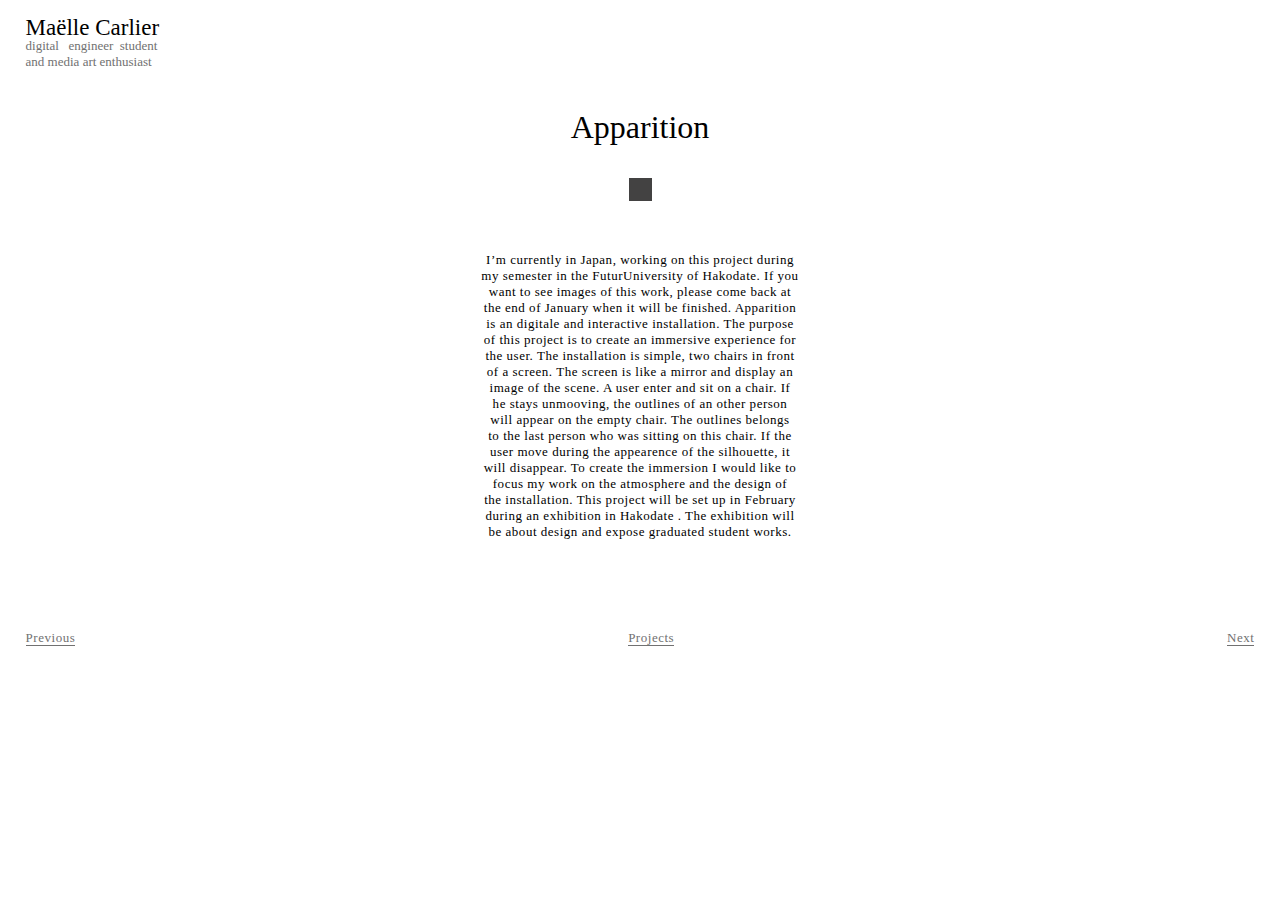
==== apparition.html @ c4e9de40 "add apparition project" ====
<!DOCTYPE html>
<html >
  <head>
    <meta charset="UTF-8">
    <link rel="stylesheet" type="text/css" href="css/style.css" />
    <title>Maëlle Carlier</title>
  </head>
  <body>
    <div class="projects-header">
      <a href="index.html">
        <h1>Maëlle Carlier</h1>
        <h2>
          digital&nbsp&nbsp engineer&nbsp student</br>
          and media  art  enthusiast
        </h2>
      </a>
    </div>
    <h1 class="projects-name">Apparition</h1>
    <div id="square" class="projects-square"></div>

    <p id="apparition-text">I’m currently in Japan, working on this  project  during</br>
      my semester in the FuturUniversity of Hakodate. If you </br>
      want to see images of this work, please come back  at </br>
      the end of January when it will be finished. Apparition</br>
      is an digitale and interactive installation. The purpose</br>
      of this project is to create an immersive experience for</br>
      the user. The installation  is simple, two chairs in front</br>
      of a screen. The  screen is like a  mirror and  display an </br>
      image  of the scene.  A  user enter and sit on a  chair. If </br>
      he stays unmooving, the outlines  of  an  other  person </br>
      will appear on the empty chair.  The  outlines  belongs</br>
      to  the  last person who was sitting on this chair. If  the</br>
      user move during the appearence of the  silhouette,  it</br>
      will disappear. To create the immersion I would like to</br>
      focus my work on the atmosphere  and  the  design of </br>
      the installation. This project will  be set up in February</br>
      during an exhibition in Hakodate . The  exhibition  will </br>
      be about design and expose graduated student works.
      </p>


  </body>
  <footer class="footer-projects">
    <div class="footer-left">
      <a href="apparition.html">Previous</a>
    </div>
    <a href="projects.html">Projects</a>
    <div class="footer-right">
        <a href="">Next</a>
    </div>
  </footer>
</html>
---- css/style.css ----
body, html {
  font-family: 'Source Sans Pro';
  font-weight: lighter;
  padding: 0;
  margin: 0;
  text-align: center;

}
/*FIRST PAGE*/
/*Title*/
.index-header h1{
    font-size: 29px;
    margin-top: 5%;

}
h1 {
  font-family: 'MillerBanner';
  font-weight:lighter;
  margin-bottom: -0.25%;

}

/*Sub-Title*/
h2{
  margin-top: 0%;
  margin-bottom: -1%;
  color: #717171;
  font-weight: lighter;
  font-size: 19px;

}

#title-left{
 margin-left: -200px;
}
#title-right{
  margin-left: 200px;
}
/*Square*/
.index-square{
  margin-top: 5%;
  margin-bottom: 5%;
}
#square {
  margin-left: auto;
  margin-right: auto;
  width: 23px;
  height: 23px;
  background: #434242;
}
/*Body*/
p{
  font-size: 13px;
  letter-spacing: 0.52px;
}

.left{
  color: #717171;
}
.right{
 letter-spacing: 0.6px;
 margin-left: 205px;
}
a{
  color: inherit;
  text-decoration: none;
  border-bottom: 1px solid;
}
/*footer*/
#footer-index{
      margin-top: 8%;
}

/*PROJECTS PAGE*/

.projects-name{
  font-family: 'MillerBanner';
  font-weight:lighter;
}
#projects-image{
    margin-top: 2%;
    width:705px; /* you can use % */
    height: auto;
}

/*PROJECT PAGE SHARE*/
.projects-header{
  text-align: left;
  margin-left: 2%;
  margin-top: 1%;
}
.projects-header h1{
  font-size: 23px;
}
.projects-header h2{
  font-size: 13px;
}

.projects-name{
  margin-top: 4%;
  margin-bottom: 0%;
}
.projects-square{
  margin-top: 2.5%;
}

.footer-projects{
  font-size: 13px;
  letter-spacing: 0.52px;
  color: #717171;
}
.footer-left{
  margin-left: 2%;
  float: left;
}
.footer-right{
  float: right;
  margin-right: 2%;
}

/*APPARITION*/
#apparition-text{
  margin-top: 4%;
  margin-bottom: 7%;
}
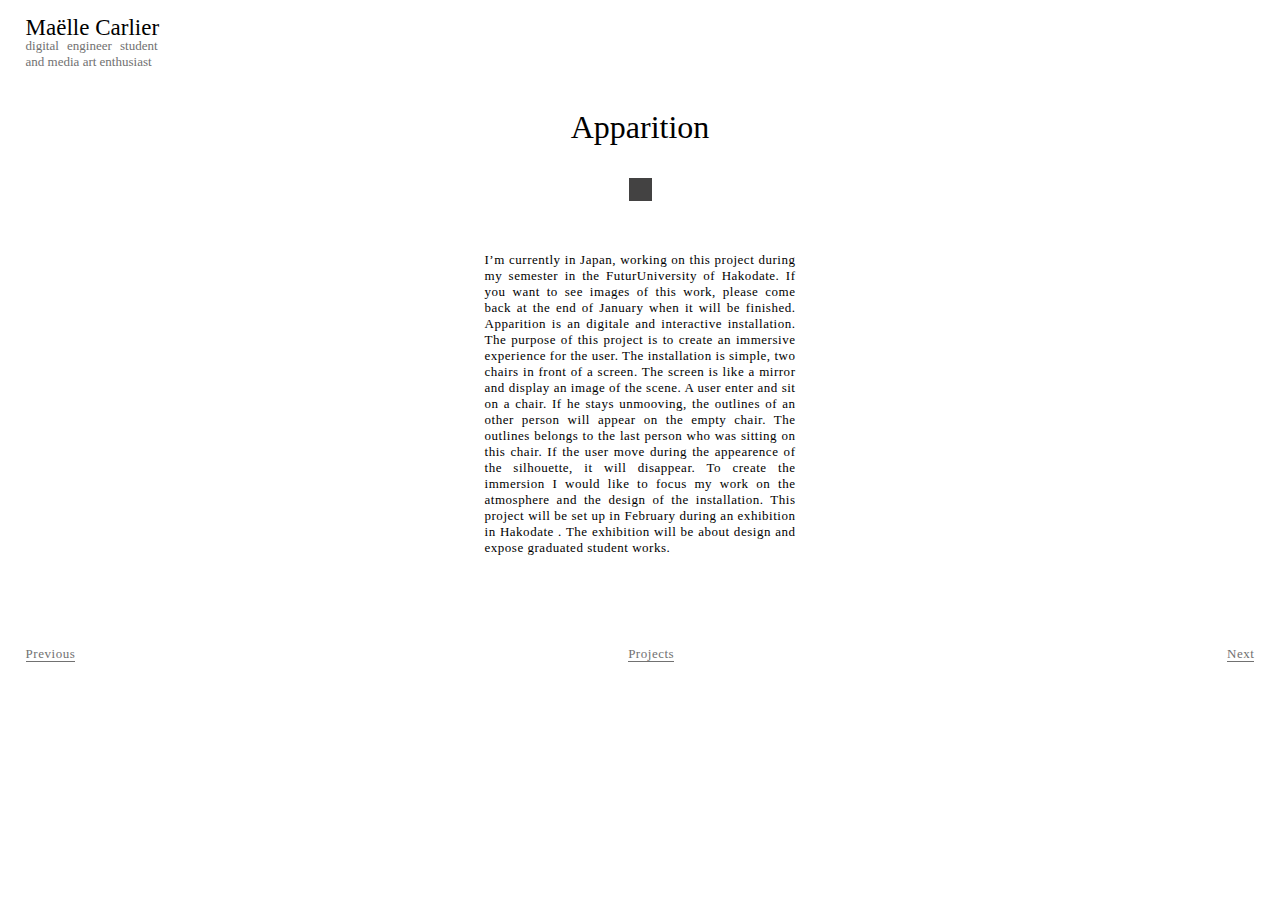
==== commit 20c03e3b: "add firefly project" ====
--- a/apparition.html
+++ b/apparition.html
@@ -10,7 +10,7 @@
       <a href="index.html">
         <h1>Maëlle Carlier</h1>
         <h2>
-          digital&nbsp&nbsp engineer&nbsp student</br>
+          digital engineer student
           and media  art  enthusiast
         </h2>
       </a>
@@ -18,23 +18,23 @@
     <h1 class="projects-name">Apparition</h1>
     <div id="square" class="projects-square"></div>
 
-    <p id="apparition-text">I’m currently in Japan, working on this  project  during</br>
-      my semester in the FuturUniversity of Hakodate. If you </br>
-      want to see images of this work, please come back  at </br>
-      the end of January when it will be finished. Apparition</br>
-      is an digitale and interactive installation. The purpose</br>
-      of this project is to create an immersive experience for</br>
-      the user. The installation  is simple, two chairs in front</br>
-      of a screen. The  screen is like a  mirror and  display an </br>
-      image  of the scene.  A  user enter and sit on a  chair. If </br>
-      he stays unmooving, the outlines  of  an  other  person </br>
-      will appear on the empty chair.  The  outlines  belongs</br>
-      to  the  last person who was sitting on this chair. If  the</br>
-      user move during the appearence of the  silhouette,  it</br>
-      will disappear. To create the immersion I would like to</br>
-      focus my work on the atmosphere  and  the  design of </br>
-      the installation. This project will  be set up in February</br>
-      during an exhibition in Hakodate . The  exhibition  will </br>
+    <p id="apparition-text">I’m currently in Japan, working on this  project  during
+      my semester in the FuturUniversity of Hakodate. If you 
+      want to see images of this work, please come back  at 
+      the end of January when it will be finished. Apparition
+      is an digitale and interactive installation. The purpose
+      of this project is to create an immersive experience for
+      the user. The installation  is simple, two chairs in front
+      of a screen. The  screen is like a  mirror and  display an 
+      image  of the scene.  A  user enter and sit on a  chair. If 
+      he stays unmooving, the outlines  of  an  other  person 
+      will appear on the empty chair.  The  outlines  belongs
+      to  the  last person who was sitting on this chair. If  the
+      user move during the appearence of the  silhouette,  it
+      will disappear. To create the immersion I would like to
+      focus my work on the atmosphere  and  the  design of 
+      the installation. This project will  be set up in February
+      during an exhibition in Hakodate . The  exhibition  will 
       be about design and expose graduated student works.
       </p>
 
--- a/css/style.css
+++ b/css/style.css
@@ -94,6 +94,8 @@
 }
 .projects-header h2{
   font-size: 13px;
+  width: 132px;
+  text-align: justify;
 }
 
 .projects-name{
@@ -120,6 +122,28 @@
 
 /*APPARITION*/
 #apparition-text{
-  margin-top: 4%;
-  margin-bottom: 7%;
+  margin: 4% auto 7% auto;
+  width: 311px;
+  text-align: justify;
 }
+
+/*FIREFLY*/
+.firefly-text{
+  margin: 3% auto 3% auto;
+  width: 342px;
+  text-align: justify;
+}
+
+.firefly-img img{
+  width: 340px;
+  height: auto;
+  margin: 0 11.5px 4% 11.5px;
+}
+
+
+.firefly-img-left{
+
+}
+.firefly-img-right{
+  margin-right: 1%;
+}
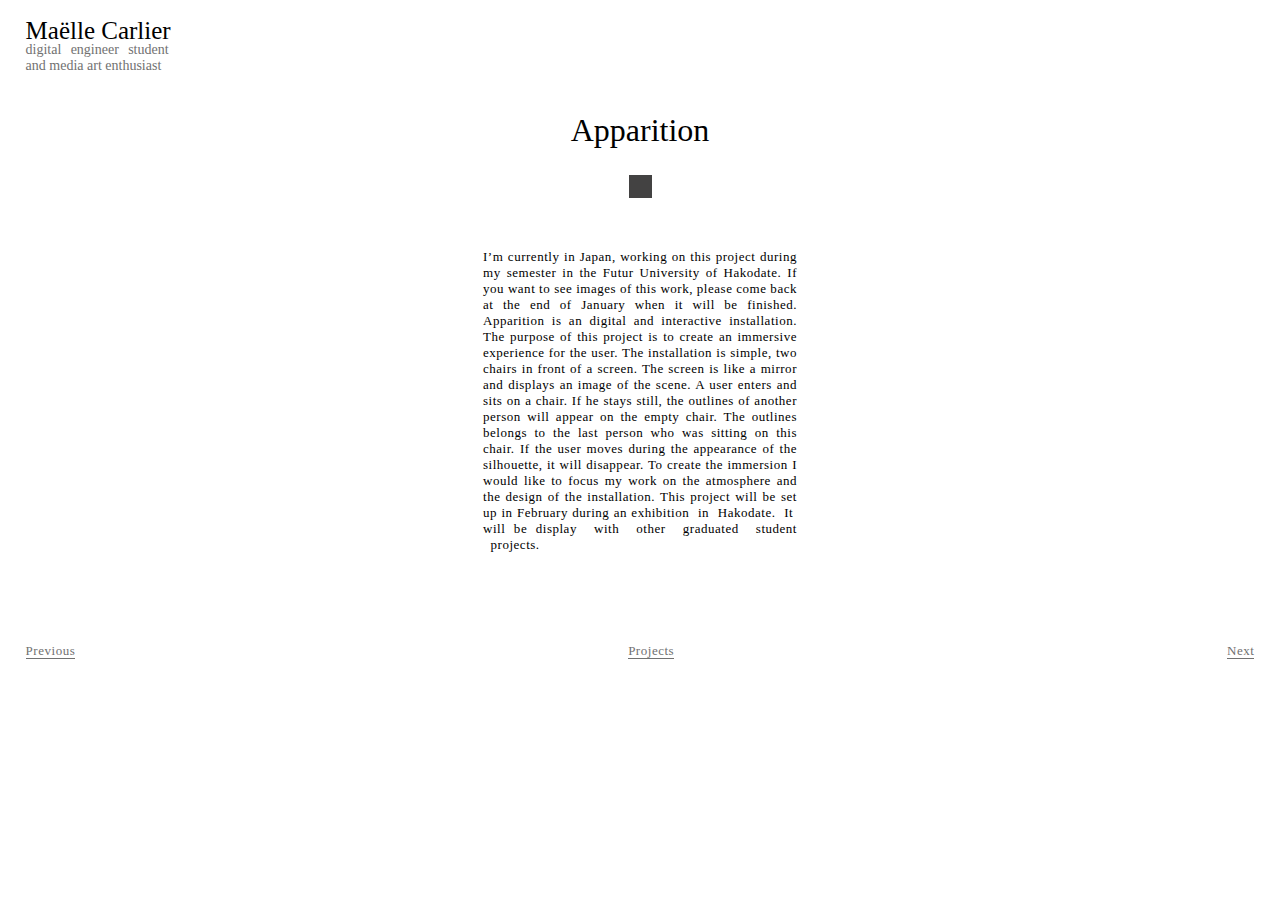
==== commit 6e23038d: "grammar mistakes and change font" ====
--- a/apparition.html
+++ b/apparition.html
@@ -18,35 +18,35 @@
     <h1 class="projects-name">Apparition</h1>
     <div id="square" class="projects-square"></div>
 
-    <p id="apparition-text">I’m currently in Japan, working on this  project  during
-      my semester in the FuturUniversity of Hakodate. If you 
-      want to see images of this work, please come back  at 
+    <p id="apparition-text">
+      I’m currently in Japan, working on this  project  during
+      my semester in the Futur University of Hakodate. If you
+      want to see images of this work, please come back  at
       the end of January when it will be finished. Apparition
-      is an digitale and interactive installation. The purpose
+      is an digital and interactive installation. The ­­purpose
       of this project is to create an immersive experience for
       the user. The installation  is simple, two chairs in front
-      of a screen. The  screen is like a  mirror and  display an 
-      image  of the scene.  A  user enter and sit on a  chair. If 
-      he stays unmooving, the outlines  of  an  other  person 
+      of a screen. The  screen is like a  mirror and  displays an
+      image  of the scene.  A  user enters and sits on a  chair. If
+      he stays still, the outlines  of  another  person
       will appear on the empty chair.  The  outlines  belongs
       to  the  last person who was sitting on this chair. If  the
-      user move during the appearence of the  silhouette,  it
+      user moves during the appearance of the  silhouette,  it
       will disappear. To create the immersion I would like to
-      focus my work on the atmosphere  and  the  design of 
+      focus my work on the atmosphere  and  the  design of
       the installation. This project will  be set up in February
-      during an exhibition in Hakodate . The  exhibition  will 
-      be about design and expose graduated student works.
+      during an exhibition &nbspin &nbspHakodate. &nbspIt&nbsp will be display &nbspwith &nbspother&nbsp graduated&nbsp student &nbsp&nbspprojects.
       </p>
 
 
   </body>
   <footer class="footer-projects">
     <div class="footer-left">
-      <a href="apparition.html">Previous</a>
+      <a href="disparition.html">Previous</a>
     </div>
     <a href="projects.html">Projects</a>
     <div class="footer-right">
-        <a href="">Next</a>
+        <a href="kinect.html">Next</a>
     </div>
   </footer>
 </html>
--- a/css/style.css
+++ b/css/style.css
@@ -1,9 +1,10 @@
 body, html {
   font-family: 'Source Sans Pro';
-  font-weight: lighter;
+  /*font-weight: lighter;*/
   padding: 0;
   margin: 0;
   text-align: center;
+  min-height: 100%;
 
 }
 /*FIRST PAGE*/
@@ -59,7 +60,7 @@
 }
 .right{
  letter-spacing: 0.6px;
- margin-left: 205px;
+ margin-left: 212px;
 }
 a{
   color: inherit;
@@ -88,13 +89,14 @@
   text-align: left;
   margin-left: 2%;
   margin-top: 1%;
+
 }
 .projects-header h1{
-  font-size: 23px;
+  font-size: 25px;
 }
 .projects-header h2{
-  font-size: 13px;
-  width: 132px;
+  font-size: 14px;
+  width: 143px;
   text-align: justify;
 }
 
@@ -103,13 +105,16 @@
   margin-bottom: 0%;
 }
 .projects-square{
-  margin-top: 2.5%;
+  margin-top: 2%;
 }
 
 .footer-projects{
+  /*position: absolute;*/
+  bottom: 10;
   font-size: 13px;
   letter-spacing: 0.52px;
   color: #717171;
+  margin-bottom: 10px;
 }
 .footer-left{
   margin-left: 2%;
@@ -123,12 +128,14 @@
 /*APPARITION*/
 #apparition-text{
   margin: 4% auto 7% auto;
-  width: 311px;
-  text-align: justify;
+  width: 314px;
+  text-align: justify;
+  /*color: #717171;*/
 }
 
 /*FIREFLY*/
 .firefly-text{
+  /*color: #717171;*/
   margin: 3% auto 3% auto;
   width: 342px;
   text-align: justify;
@@ -140,10 +147,93 @@
   margin: 0 11.5px 4% 11.5px;
 }
 
-
-.firefly-img-left{
-
-}
-.firefly-img-right{
-  margin-right: 1%;
-}
+/*PEUR*/
+.peur-text{
+  margin: 3% 0 2% 0;
+}
+.peur-text-left{
+  margin: 0 310px 0 0;
+}
+.peur-text-right{
+  margin: 0 0 0 310px;
+}
+.peur-img img{
+  width: 310px;
+  height: auto;
+  margin: 0 11.5px 2% 11.5px;
+}
+
+/*DISPARITION*/
+.disparition-text{
+  margin: 3% auto 3% auto;
+  width: 380px;
+  text-align: justify;
+}
+.disparition-img img{
+  margin-left: 1%;
+  /*text-align: center;
+  width: 339px;
+  height : auto;*/
+}
+/*PIEDESTAL*/
+.piedestal-text{
+  margin: 3% auto 3% auto;
+  width: 200px;
+  text-align: justify;
+}
+.piedestal-img img{
+width : 300px;
+height: auto;
+margin-bottom: 1%;
+}
+
+/*THOMAS*/
+.thomas-name{
+  font-family: 'MillerBanner';
+  font-weight:lighter;
+}
+.thomas-subname{
+  font-family: 'MillerBanner';
+  font-weight:lighter;
+  color: black;
+  font-size: 23px;
+  margin-bottom: 2.30%;
+}
+.thomas-name{
+  font-family: 'MillerBanner';
+  font-weight:lighter;
+  color: black;
+}
+.thomas-body{
+  margin-left: 255px;
+  margin-top: 3.5%;
+}
+.thomas-text{
+  margin: 0 auto 0 auto;
+  width: 255px;
+  text-align: justify;
+}
+.thomas-img img{
+  margin: 3% auto 8% auto;
+  width : 255px;
+  height: auto;
+}
+
+/*KINECT*/
+
+.kinect-text {
+  margin: 0 auto -15px auto;
+  width : 290px;
+  text-align: justify;
+
+}
+.kinect-gif img{
+  margin: 4% 0 3% 0;
+  width : 450px;
+  height: auto;
+}
+.kinect-img img{
+  margin-left: 89px;
+  width : 600px;
+  height: auto;
+}
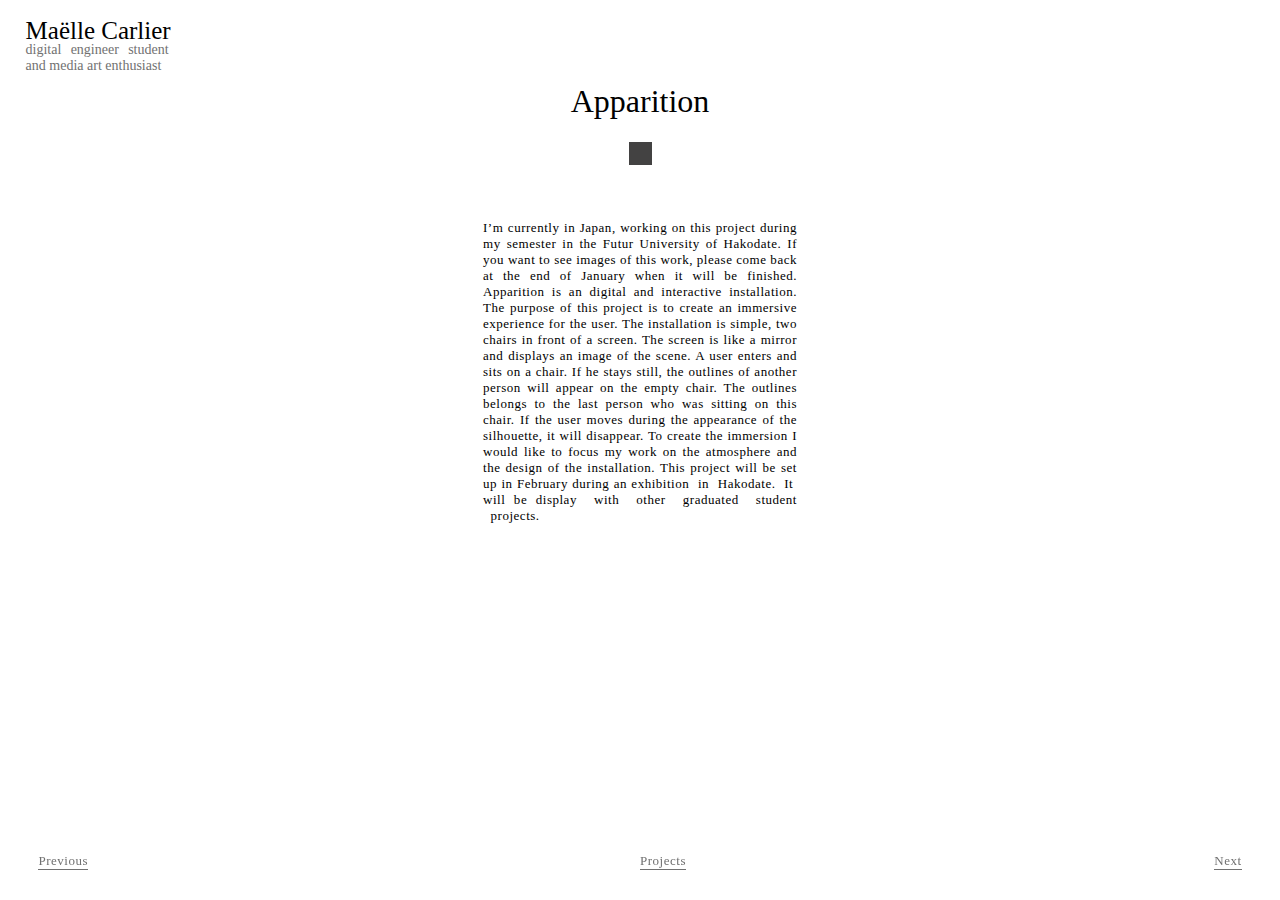
==== commit b38a0241: "Add animations and try to update footer" ====
--- a/apparition.html
+++ b/apparition.html
@@ -3,11 +3,14 @@
   <head>
     <meta charset="UTF-8">
     <link rel="stylesheet" type="text/css" href="css/style.css" />
-    <title>Maëlle Carlier</title>
-  </head>
+    <script src="http://ajax.googleapis.com/ajax/libs/jquery/1.7.1/jquery.min.js" type="text/javascript"></script>
+    <script type="text/javascript" src="js/index.js"></script>
+    <link rel="icon" type="image/icon" href="img/favicon.ico" />
+    <!--[if IE]><link rel="shortcut icon" type="image/x-icon" href="img/favicon.ico" /><![endif]-->
+    <title>Maëlle Carlier | Apparition</title>  </head>
   <body>
     <div class="projects-header">
-      <a href="index.html">
+      <a href="index.html" class="fadelink">
         <h1>Maëlle Carlier</h1>
         <h2>
           digital engineer student
@@ -41,12 +44,8 @@
 
   </body>
   <footer class="footer-projects">
-    <div class="footer-left">
-      <a href="disparition.html">Previous</a>
-    </div>
-    <a href="projects.html">Projects</a>
-    <div class="footer-right">
-        <a href="kinect.html">Next</a>
-    </div>
+    <a class="footer-left" href="disparition.html">Previous</a>
+    <a class="footer-middle fadelink"href="projects.html">Projects</a>
+    <a class="footer-right" href="kinect.html">Next</a>
   </footer>
 </html>
--- a/css/style.css
+++ b/css/style.css
@@ -1,6 +1,6 @@
 body, html {
   font-family: 'Source Sans Pro';
-  /*font-weight: lighter;*/
+  font-weight: lighter;
   padding: 0;
   margin: 0;
   text-align: center;
@@ -42,13 +42,38 @@
   margin-top: 5%;
   margin-bottom: 5%;
 }
-#square {
+/*#square {
   margin-left: auto;
   margin-right: auto;
   width: 23px;
   height: 23px;
   background: #434242;
-}
+}*/
+
+#square {
+  /*margin-top: 5%;
+  margin-bottom: 5%;*/
+  display: inline-block;
+  width: 23px;
+  height: 23px;
+  position: relative;
+  background: #434242;
+  top: 50%;
+}
+
+
+.rotate{
+  animation: loader 2s;
+}
+@keyframes loader {
+  0% {
+    transform: rotate(0deg);
+  }
+  100% {
+    transform: rotate(360deg);
+  }
+}
+
 /*Body*/
 p{
   font-size: 13px;
@@ -80,7 +105,7 @@
 }
 #projects-image{
     margin-top: 2%;
-    width:705px; /* you can use % */
+    width:705px;
     height: auto;
 }
 
@@ -100,29 +125,40 @@
   text-align: justify;
 }
 
-.projects-name{
+.projects-title{
+  border-bottom: 0px solid;
   margin-top: 4%;
   margin-bottom: 0%;
 }
+.projects-title:hover{
+  border-bottom: 1px solid;
+
+}
+
 .projects-square{
   margin-top: 2%;
 }
 
 .footer-projects{
-  /*position: absolute;*/
-  bottom: 10;
   font-size: 13px;
   letter-spacing: 0.52px;
   color: #717171;
   margin-bottom: 10px;
 }
 .footer-left{
-  margin-left: 2%;
-  float: left;
+  position:fixed;
+  bottom: 30px;
+  left: 3%;
+}
+.footer-middle{
+  position: fixed;
+  bottom : 30px;
+  /*margin-bottom: 30px;*/
 }
 .footer-right{
-  float: right;
-  margin-right: 2%;
+  position:fixed;
+  bottom: 30px;
+  right: 3%;
 }
 
 /*APPARITION*/
@@ -170,7 +206,7 @@
   text-align: justify;
 }
 .disparition-img img{
-  margin-left: 1%;
+  margin: 0 0 3% 1%;
   /*text-align: center;
   width: 339px;
   height : auto;*/
@@ -237,3 +273,6 @@
   width : 600px;
   height: auto;
 }
+.kinect-bottom{
+  margin-bottom: 3%;
+}
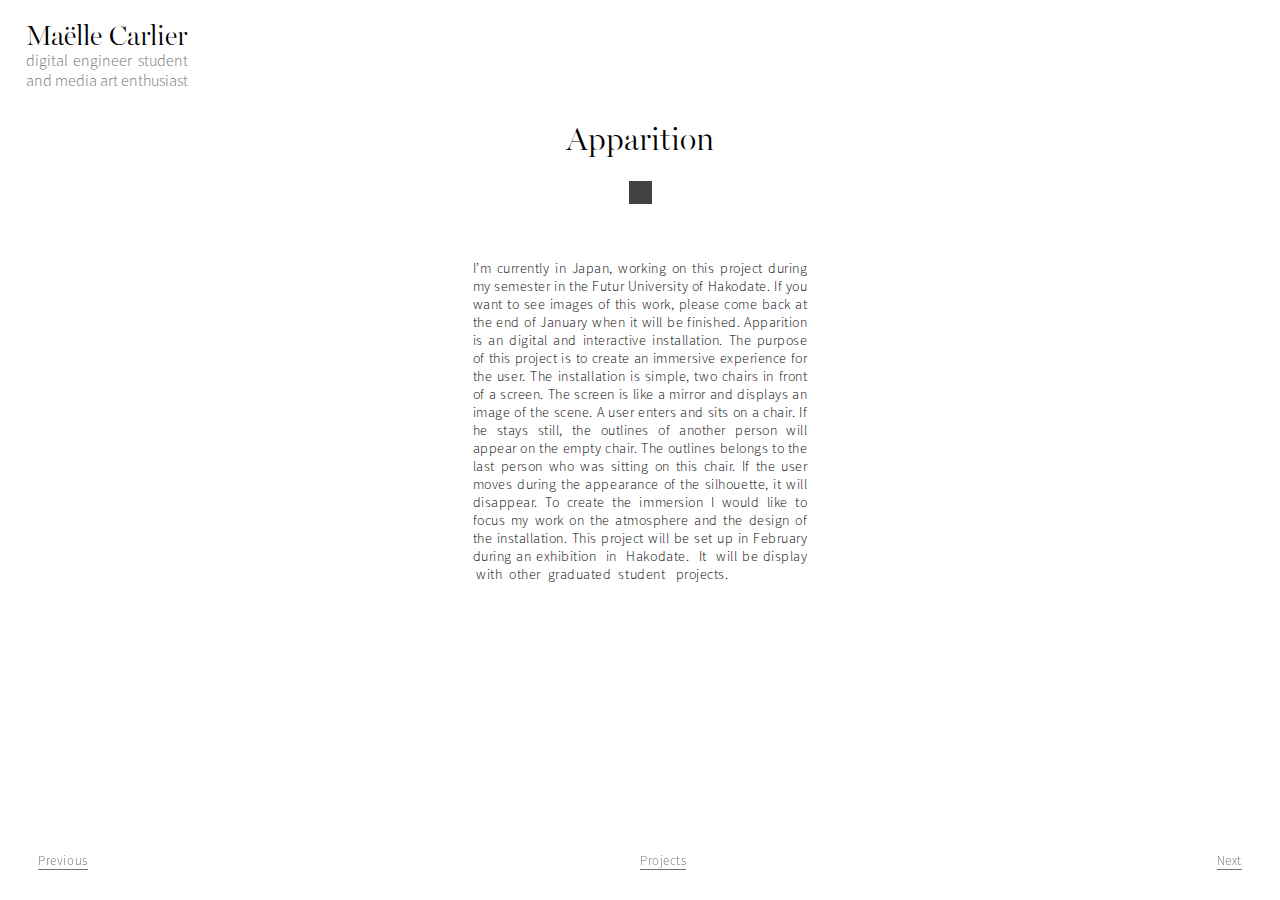
==== commit 6c4513f1: "add responsive" ====
--- a/apparition.html
+++ b/apparition.html
@@ -2,6 +2,7 @@
 <html >
   <head>
     <meta charset="UTF-8">
+    <meta name="viewport" content="width=device-width, initial-scale=1, maximum-scale=1, user-scalable=no">
     <link rel="stylesheet" type="text/css" href="css/style.css" />
     <script src="http://ajax.googleapis.com/ajax/libs/jquery/1.7.1/jquery.min.js" type="text/javascript"></script>
     <script type="text/javascript" src="js/index.js"></script>
--- a/css/style.css
+++ b/css/style.css
@@ -1,5 +1,14 @@
+@font-face {
+    font-family: 'millerbannerlight';
+    src : url('millerbanner.otf');
+}
+@font-face {
+    font-family: 'sourceSans';
+    src : url('SourceSansPro-Light.otf');
+}
+
 body, html {
-  font-family: 'Source Sans Pro';
+  font-family: 'sourceSans';
   font-weight: lighter;
   padding: 0;
   margin: 0;
@@ -7,18 +16,18 @@
   min-height: 100%;
 
 }
-/*FIRST PAGE*/
+/*ST PAGE*/
 /*Title*/
 .index-header h1{
     font-size: 29px;
     margin-top: 5%;
-
-}
+}
+
+
 h1 {
-  font-family: 'MillerBanner';
-  font-weight:lighter;
+  font-family: 'millerbannerlight';
+  font-weight: lighter;
   margin-bottom: -0.25%;
-
 }
 
 /*Sub-Title*/
@@ -30,29 +39,24 @@
   font-size: 19px;
 
 }
-
-#title-left{
- margin-left: -200px;
-}
-#title-right{
-  margin-left: 200px;
-}
+/*@media screen and (min-width: 200px) and (max-width: 640px) {*/
+@media only screen and (min-width: 600px){
+  #title-left{
+   margin-left: -200px;
+  }
+  #title-right{
+    margin-left: 200px;
+  }
+}
+
 /*Square*/
 .index-square{
   margin-top: 5%;
   margin-bottom: 5%;
 }
-/*#square {
-  margin-left: auto;
-  margin-right: auto;
-  width: 23px;
-  height: 23px;
-  background: #434242;
-}*/
 
 #square {
-  /*margin-top: 5%;
-  margin-bottom: 5%;*/
+
   display: inline-block;
   width: 23px;
   height: 23px;
@@ -76,7 +80,7 @@
 
 /*Body*/
 p{
-  font-size: 13px;
+  font-size: 14px;
   letter-spacing: 0.52px;
 }
 
@@ -87,6 +91,25 @@
  letter-spacing: 0.6px;
  margin-left: 212px;
 }
+@media only screen and (max-width: 600px){
+  p{
+    font-size: 14px;
+  }
+  .left{
+    width:250px;
+    text-align: justify;
+    margin-top: 10%;
+    margin-left: auto;
+    margin-right: auto;
+  }
+  .right{
+   width:250px;
+   text-align: justify;
+   margin-left: auto;
+   margin-top: 1%;
+  }
+}
+
 a{
   color: inherit;
   text-decoration: none;
@@ -100,40 +123,72 @@
 /*PROJECTS PAGE*/
 
 .projects-name{
-  font-family: 'MillerBanner';
+  font-family: 'millerbannerlight';
   font-weight:lighter;
-}
-#projects-image{
-    margin-top: 2%;
+  margin-top: 3.4%;
+}
+
+ul{
+list-style-type: none;
+}
+li{
+  display: inline;
+
+}
+@media only screen and (max-width: 770px){
+  ul{
+  list-style-type: none;
+  text-align: center;;
+  padding: 0 0 0 0;
+  }
+  li{
+    display: list-item;
+  }
+}
+
+.projects-image{
     width:705px;
     height: auto;
 }
 
-/*PROJECT PAGE SHARE*/
+/*PROJECT PAGE SHARED*/
 .projects-header{
   text-align: left;
   margin-left: 2%;
   margin-top: 1%;
-
-}
+}
+
 .projects-header h1{
-  font-size: 25px;
+  font-size: 28px;
 }
 .projects-header h2{
-  font-size: 14px;
-  width: 143px;
-  text-align: justify;
+  font-size: 16px;
+  width: 162px;
+  text-align: justify;
+}
+@media only screen and (max-width: 700px){
+  .projects-header{
+    text-align: center;
+    margin-left: 0%;
+    margin-top: 1%;
+    margin-bottom: 2%;
+  }
+  .projects-header h2{
+    margin-left: auto;
+    margin-right: auto;
+  }
 }
 
 .projects-title{
+  font-size: 17px;
   border-bottom: 0px solid;
   margin-top: 4%;
   margin-bottom: 0%;
 }
 .projects-title:hover{
   border-bottom: 1px solid;
-
-}
+}
+
 
 .projects-square{
   margin-top: 2%;
@@ -153,34 +208,83 @@
 .footer-middle{
   position: fixed;
   bottom : 30px;
-  /*margin-bottom: 30px;*/
+}
+
+.footer-middle-scroll{
+  /*position: static;
+  margin-top : -40%;*/
+  margin-bottom: 5%;
+}
+.footer-projects-scroll{
+  font-size: 13px;
+  letter-spacing: 0.52px;
+  color: #717171;
+  margin-bottom: 40px;
 }
 .footer-right{
   position:fixed;
   bottom: 30px;
   right: 3%;
 }
-
+@media only screen and (max-width: 768px){
+
+  .footer-left{
+    float: left;
+    left: 3%;
+  }
+  .footer-middle{
+    position: relative;
+    bottom: 20px;
+  }
+  .footer-right{
+
+    float: right;
+    right: 3%;
+  }
+
+}
 /*APPARITION*/
 #apparition-text{
   margin: 4% auto 7% auto;
-  width: 314px;
-  text-align: justify;
-  /*color: #717171;*/
+  width: 335px;
+  text-align: justify;
+}
+@media only screen and (max-width: 320px){
+  #apparition-text{
+    margin-bottom: 20%;
+    width: 250px;
+    text-align: justify;
+  }
 }
 
 /*FIREFLY*/
 .firefly-text{
-  /*color: #717171;*/
   margin: 3% auto 3% auto;
-  width: 342px;
+  width: 350px;
   text-align: justify;
 }
 
 .firefly-img img{
-  width: 340px;
-  height: auto;
+
   margin: 0 11.5px 4% 11.5px;
+}
+@media only screen and (max-width: 768px){
+  .firefly-img img{
+    margin-bottom: 10%;
+  }
+}
+@media only screen and (max-width: 320px){
+  .firefly-text{
+    width: 250px;
+    margin: 3% auto 3% auto;
+
+  }
+  .firefly-img img{
+    width: 300px;
+    height: auto;
+    margin-bottom: 25%;
+  }
+
 }
 
 /*PEUR*/
@@ -194,11 +298,30 @@
   margin: 0 0 0 310px;
 }
 .peur-img img{
-  width: 310px;
+  width: 320px;
   height: auto;
   margin: 0 11.5px 2% 11.5px;
 }
-
+@media only screen and (max-width: 768px){
+  .peur-img {
+    margin-bottom: 5%;
+  }
+}
+@media only screen and (max-width: 700px){
+  .peur-text-left{
+    margin: 5% 0 0 0;
+  }
+  .peur-text-right{
+    margin: 0 0 5% 0;
+  }
+}
+@media only screen and (max-width: 320px){
+  .peur-img img{
+    width: 250px;
+    height: auto;
+    margin: 0 11.5px 2% 11.5px;
+  }
+}
 /*DISPARITION*/
 .disparition-text{
   margin: 3% auto 3% auto;
@@ -207,14 +330,24 @@
 }
 .disparition-img img{
   margin: 0 0 3% 1%;
-  /*text-align: center;
-  width: 339px;
-  height : auto;*/
+  width: 495px;
+}
+@media only screen and (max-width: 606px){
+  .disparition-text{
+    margin: 3% auto 3% auto;
+    width: 250px;
+    text-align: justify;
+  }
+
+  .disparition-img img{
+    width: 320px;
+    height: auto;
+  }
 }
 /*PIEDESTAL*/
 .piedestal-text{
   margin: 3% auto 3% auto;
-  width: 200px;
+  width: 206px;
   text-align: justify;
 }
 .piedestal-img img{
@@ -222,21 +355,26 @@
 height: auto;
 margin-bottom: 1%;
 }
+@media only screen and (max-width: 768px){
+.piedestal-img img{
+  margin-bottom: 10%;
+}
+}
 
 /*THOMAS*/
 .thomas-name{
-  font-family: 'MillerBanner';
+  font-family: 'millerbannerlight';
   font-weight:lighter;
 }
 .thomas-subname{
-  font-family: 'MillerBanner';
+  font-family: 'millerbannerlight';
   font-weight:lighter;
   color: black;
   font-size: 23px;
   margin-bottom: 2.30%;
 }
 .thomas-name{
-  font-family: 'MillerBanner';
+  font-family: 'millerbannerlight';
   font-weight:lighter;
   color: black;
 }
@@ -254,7 +392,12 @@
   width : 255px;
   height: auto;
 }
-
+@media only screen and (max-width: 700px){
+  .thomas-body{
+    margin-left: auto;
+    margin-top: 3.5%;
+  }
+}
 /*KINECT*/
 
 .kinect-text {
@@ -269,7 +412,7 @@
   height: auto;
 }
 .kinect-img img{
-  margin-left: 89px;
+  margin-left: 110px;
   width : 600px;
   height: auto;
 }
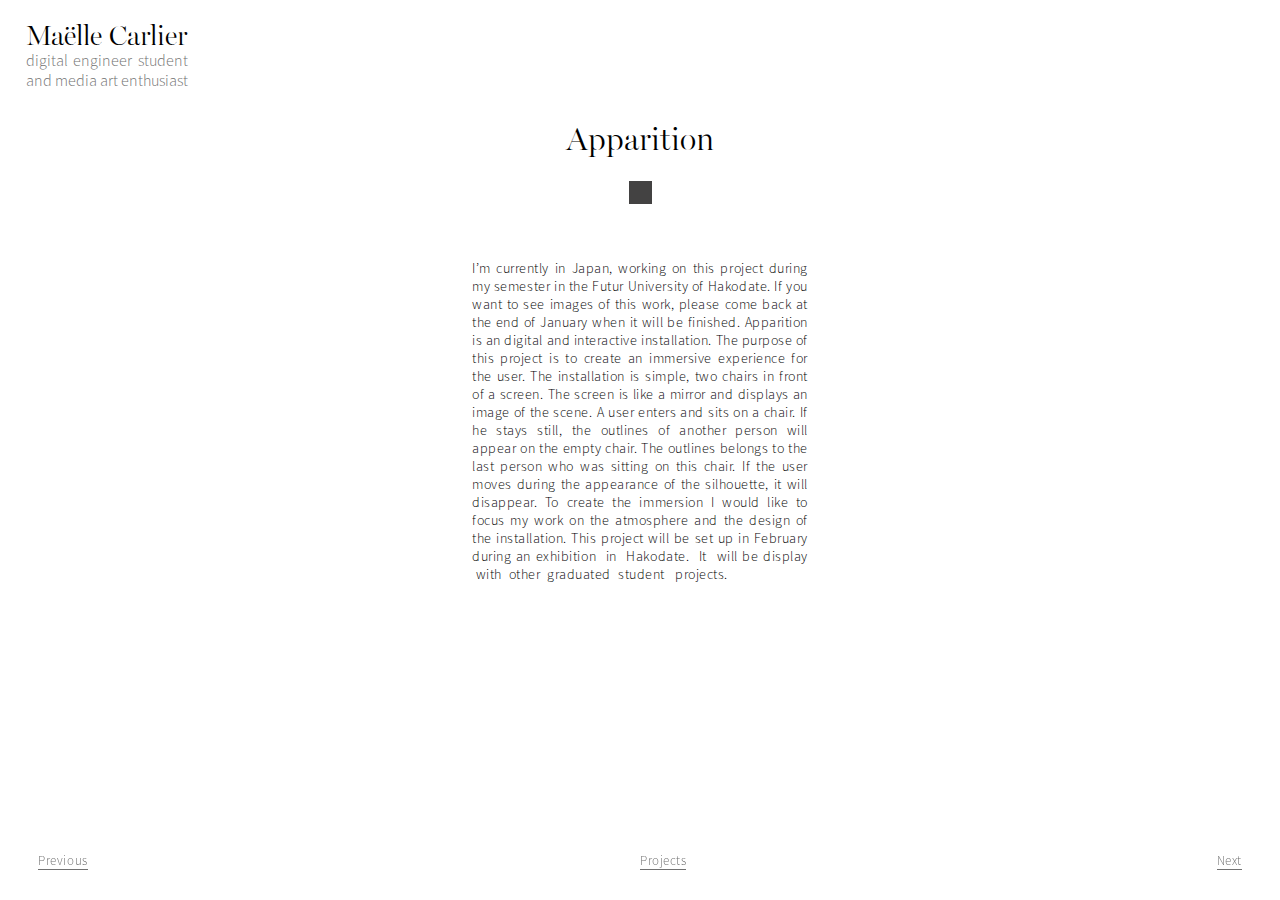
==== commit ab729c02: "add fade link" ====
--- a/apparition.html
+++ b/apparition.html
@@ -45,8 +45,8 @@
 
   </body>
   <footer class="footer-projects">
-    <a class="footer-left" href="disparition.html">Previous</a>
+    <a class="footer-left fadelink" href="disparition.html">Previous</a>
     <a class="footer-middle fadelink"href="projects.html">Projects</a>
-    <a class="footer-right" href="kinect.html">Next</a>
+    <a class="footer-right fadelink" href="kinect.html">Next</a>
   </footer>
 </html>
--- a/css/style.css
+++ b/css/style.css
@@ -246,7 +246,7 @@
 /*APPARITION*/
 #apparition-text{
   margin: 4% auto 7% auto;
-  width: 335px;
+  width: 336px;
   text-align: justify;
 }
 @media only screen and (max-width: 320px){
@@ -419,3 +419,25 @@
 .kinect-bottom{
   margin-bottom: 3%;
 }
+
+@media only screen and (max-width: 700px){
+  .kinect-img img{
+    margin-left: 0px;
+    width : 500px;
+    height: auto;
+  }
+
+}
+@media only screen and (max-width: 500px){
+  .kinect-img img{
+    margin-left: 0px;
+    width : 320px;
+    height: auto;
+  }
+  .kinect-gif img{
+    margin: 4% 0 3% 0;
+    width : 320px;
+    height: auto;
+  }
+
+}
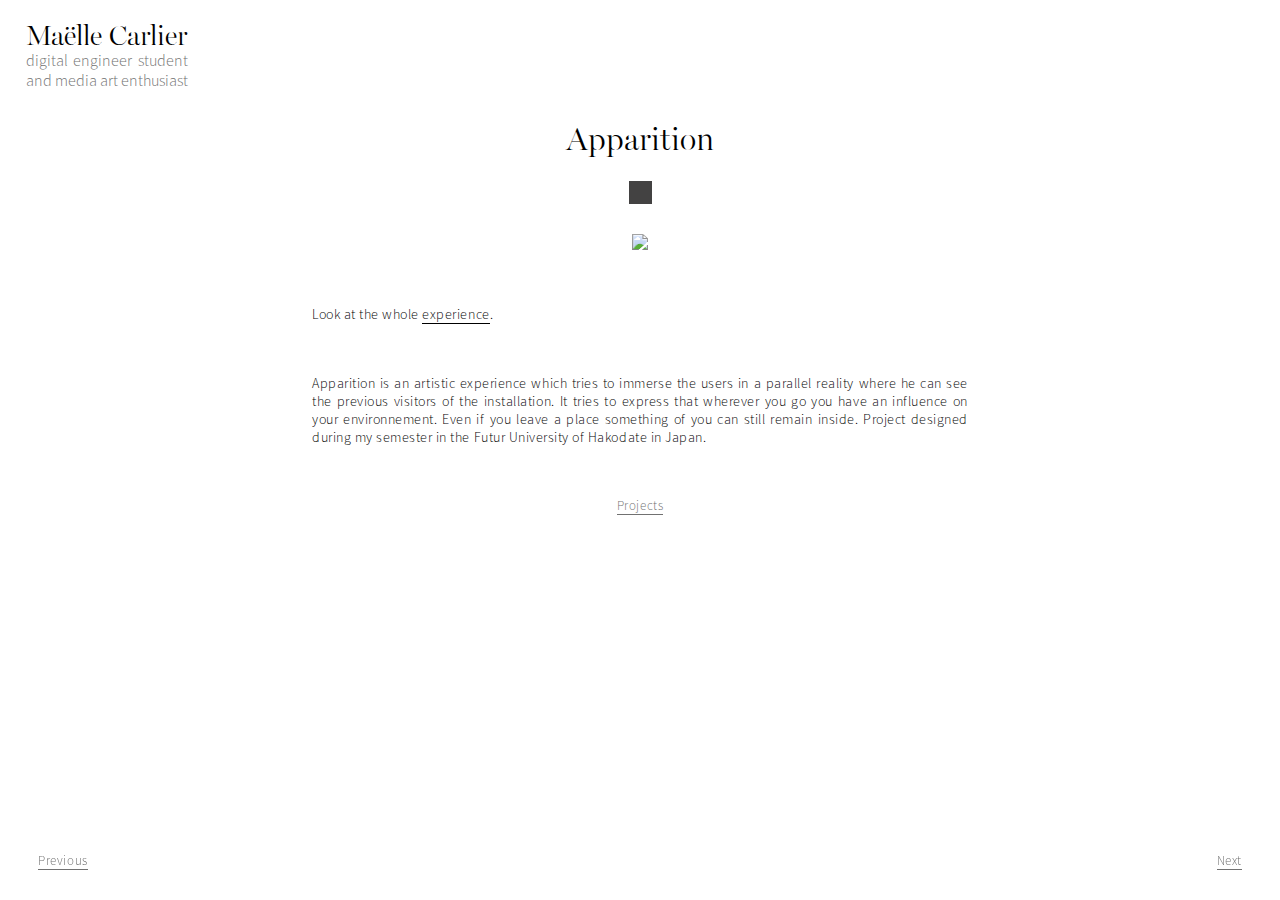
==== commit 0da80631: "Add page description + update apparition project" ====
--- a/apparition.html
+++ b/apparition.html
@@ -3,6 +3,7 @@
   <head>
     <meta charset="UTF-8">
     <meta name="viewport" content="width=device-width, initial-scale=1, maximum-scale=1, user-scalable=no">
+    <meta name="description" content="Maëlle Carlier, digital and interactive installation">
     <link rel="stylesheet" type="text/css" href="css/style.css" />
     <script src="http://ajax.googleapis.com/ajax/libs/jquery/1.7.1/jquery.min.js" type="text/javascript"></script>
     <script type="text/javascript" src="js/index.js"></script>
@@ -21,32 +22,26 @@
     </div>
     <h1 class="projects-name">Apparition</h1>
     <div id="square" class="projects-square"></div>
-
+    <div class="apparition-gif">
+      <img src="img/Apparition-body.gif" />
+    </div>
     <p id="apparition-text">
-      I’m currently in Japan, working on this  project  during
-      my semester in the Futur University of Hakodate. If you
-      want to see images of this work, please come back  at
-      the end of January when it will be finished. Apparition
-      is an digital and interactive installation. The ­­purpose
-      of this project is to create an immersive experience for
-      the user. The installation  is simple, two chairs in front
-      of a screen. The  screen is like a  mirror and  displays an
-      image  of the scene.  A  user enters and sits on a  chair. If
-      he stays still, the outlines  of  another  person
-      will appear on the empty chair.  The  outlines  belongs
-      to  the  last person who was sitting on this chair. If  the
-      user moves during the appearance of the  silhouette,  it
-      will disappear. To create the immersion I would like to
-      focus my work on the atmosphere  and  the  design of
-      the installation. This project will  be set up in February
-      during an exhibition &nbspin &nbspHakodate. &nbspIt&nbsp will be display &nbspwith &nbspother&nbsp graduated&nbsp student &nbsp&nbspprojects.
-      </p>
-
+             Look at the whole  <a href="https://vimeo.com/200778358" target="_blank">experience</a>.
+    </p>
+    <p id="apparition-text">
+      Apparition is an artistic experience which tries to immerse the
+      users in a parallel reality where he can see the previous visitors
+       of the installation. It tries to express that wherever you go you
+       have an influence on your environnement. Even if you leave a place
+        something of you can still remain inside.
+        Project designed during my semester in the
+        Futur University of Hakodate in Japan.
+    </p>
 
   </body>
   <footer class="footer-projects">
     <a class="footer-left fadelink" href="disparition.html">Previous</a>
-    <a class="footer-middle fadelink"href="projects.html">Projects</a>
+    <a class="footer-middle-scroll fadelink"href="projects.html">Projects</a>
     <a class="footer-right fadelink" href="kinect.html">Next</a>
   </footer>
 </html>
--- a/css/style.css
+++ b/css/style.css
@@ -245,15 +245,32 @@
 }
 /*APPARITION*/
 #apparition-text{
-  margin: 4% auto 7% auto;
-  width: 336px;
-  text-align: justify;
-}
-@media only screen and (max-width: 320px){
+  margin: 4% auto 4% auto;
+  width: 656px;
+  text-align: justify;
+}
+.apparition-gif img{
+  margin: 2% 0 0% 0;
+}
+
+@media only screen and (max-width: 700px){
+  .apparition-gif img{
+      width: 500px;
+      height: auto;
+  }
   #apparition-text{
-    margin-bottom: 20%;
-    width: 250px;
-    text-align: justify;
+    width: 500px;
+    height: auto;
+  }
+}
+@media only screen and (max-width: 570px){
+  .apparition-gif img{
+      width: 300px;
+      height: auto;
+  }
+  #apparition-text{
+    width: 300px;
+    height: auto;
   }
 }
 
